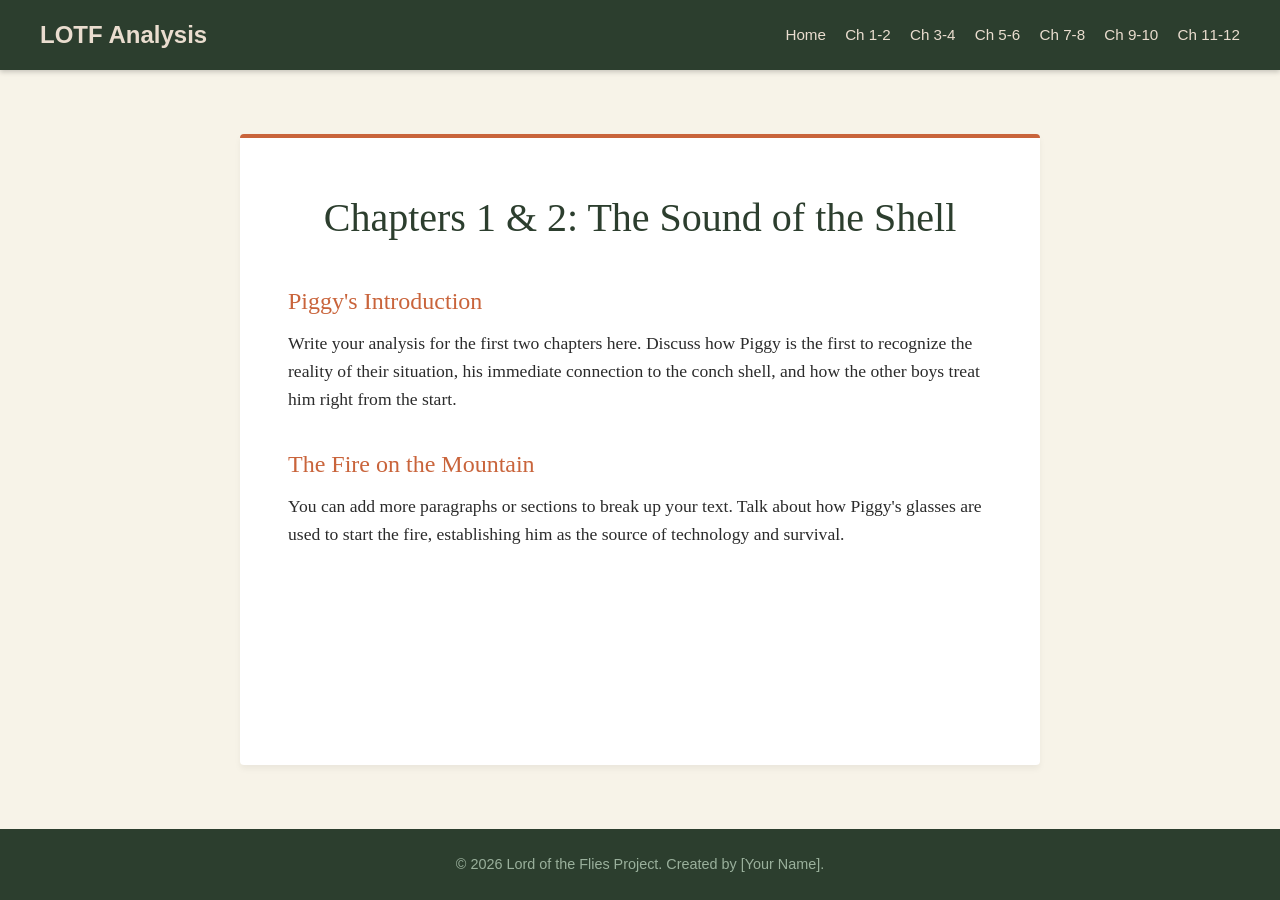
==== ch1.html @ 71837ae3 "added individual chapter pages" ====
<!DOCTYPE html>
<html lang="en">
<head>
    <meta charset="UTF-8">
    <meta name="viewport" content="width=device-width, initial-scale=1.0">
    <title>Chapters 1 & 2 - Piggy's Analysis</title>
    <link rel="stylesheet" href="style.css">
</head>
<body>
    <header>
        <nav>
            <div class="logo">LOTF Analysis</div>
            <ul class="nav-links">
                <li><a href="index.html">Home</a></li>
                <li><a href="ch1.html">Ch 1-2</a></li>
                <li><a href="ch3.html">Ch 3-4</a></li>
                <li><a href="ch5.html">Ch 5-6</a></li>
                <li><a href="ch7.html">Ch 7-8</a></li>
                <li><a href="ch9.html">Ch 9-10</a></li>
                <li><a href="ch11.html">Ch 11-12</a></li>
            </ul>
        </nav>
    </header>

    <main class="page-content">
        <div class="text-box">
            <h1>Chapters 1 & 2: The Sound of the Shell</h1>
            <h2>Piggy's Introduction</h2>
            <p>Write your analysis for the first two chapters here. Discuss how Piggy is the first to recognize the reality of their situation, his immediate connection to the conch shell, and how the other boys treat him right from the start.</p>
            
            <h2>The Fire on the Mountain</h2>
            <p>You can add more paragraphs or sections to break up your text. Talk about how Piggy's glasses are used to start the fire, establishing him as the source of technology and survival.</p>
        </div>
    </main>

    <footer>
        <p>&copy; 2026 Lord of the Flies Project. Created by [Your Name].</p>
    </footer>
</body>
</html>
---- style.css ----
/* General Reset and Base Styles */
* {
    margin: 0;
    padding: 0;
    box-sizing: border-box;
}

body {
    background-color: #f7f3e8; 
    color: #2b2b2b;
    font-family: 'Georgia', serif; 
    line-height: 1.6;
    display: flex;
    flex-direction: column;
    min-height: 100vh;
}

/* Navigation Bar */
header {
    background-color: #2c3e2e; /* Deep jungle green - stands out now! */
    padding: 1rem 2rem;
    box-shadow: 0 2px 5px rgba(0,0,0,0.2);
}

nav {
    display: flex;
    justify-content: space-between;
    align-items: center;
    max-width: 1200px;
    margin: 0 auto;
}

.logo {
    font-size: 1.5rem;
    font-weight: bold;
    color: #eaddcf; 
    font-family: 'Arial', sans-serif;
}

.nav-links {
    list-style: none;
    display: flex;
    gap: 1.2rem;
    font-family: 'Arial', sans-serif;
}

.nav-links a {
    color: #eaddcf;
    text-decoration: none;
    transition: color 0.3s;
    font-size: 0.95rem;
}

.nav-links a:hover {
    color: #c9643b; 
}

/* Hero Section (Homepage) */
.hero {
    text-align: center;
    padding: 6rem 2rem;
    background-color: #eaddcf; /* Sand color to separate it from the nav bar */
    color: #2c3e2e; /* Dark green text */
    border-bottom: 4px solid #c9643b;
}

.hero h1 {
    font-size: 3.5rem;
    margin-bottom: 1rem;
    font-weight: normal;
}

.hero p {
    font-size: 1.2rem;
    max-width: 600px;
    margin: 0 auto;
    font-style: italic;
}

.hero button {
    margin-top: 2.5rem;
    padding: 0.75rem 2rem;
    font-size: 1.2rem;
    background-color: #c9643b; 
    color: white;
    border: none;
    border-radius: 4px;
    cursor: pointer;
    font-family: 'Arial', sans-serif;
    transition: background-color 0.3s;
}

.hero button:hover {
    background-color: #a44d29;
}

/* Info Cards Section */
.info-section {
    display: flex;
    justify-content: center;
    flex-wrap: wrap;
    gap: 2rem;
    padding: 4rem 2rem;
    max-width: 1200px;
    margin: 0 auto;
}

.card {
    background-color: white;
    padding: 2.5rem 2rem;
    border-radius: 4px;
    box-shadow: 0 4px 6px rgba(0,0,0,0.05);
    flex: 1 1 300px;
    text-align: center;
    border-top: 4px solid #c9643b; 
}

.card h2 {
    color: #2c3e2e;
    margin-bottom: 1rem;
    font-weight: normal;
}

/* Subpage Content Styling (For your chapter pages) */
.page-content {
    flex-grow: 1;
    padding: 4rem 2rem;
    display: flex;
    justify-content: center;
}

.text-box {
    background-color: white;
    padding: 3rem;
    max-width: 800px;
    width: 100%;
    border-radius: 4px;
    box-shadow: 0 4px 6px rgba(0,0,0,0.05);
    border-top: 4px solid #c9643b;
}

.text-box h1 {
    color: #2c3e2e;
    font-size: 2.5rem;
    margin-bottom: 2rem;
    text-align: center;
    font-weight: normal;
}

.text-box h2 {
    color: #c9643b;
    font-size: 1.5rem;
    margin-top: 2rem;
    margin-bottom: 0.5rem;
    font-weight: normal;
}

.text-box p {
    margin-bottom: 1.5rem;
    font-size: 1.1rem;
}

/* Footer */
footer {
    text-align: center;
    padding: 1.5rem;
    background-color: #2c3e2e;
    color: #9ab09c;
    font-family: 'Arial', sans-serif;
    font-size: 0.9rem;
    margin-top: auto;
}
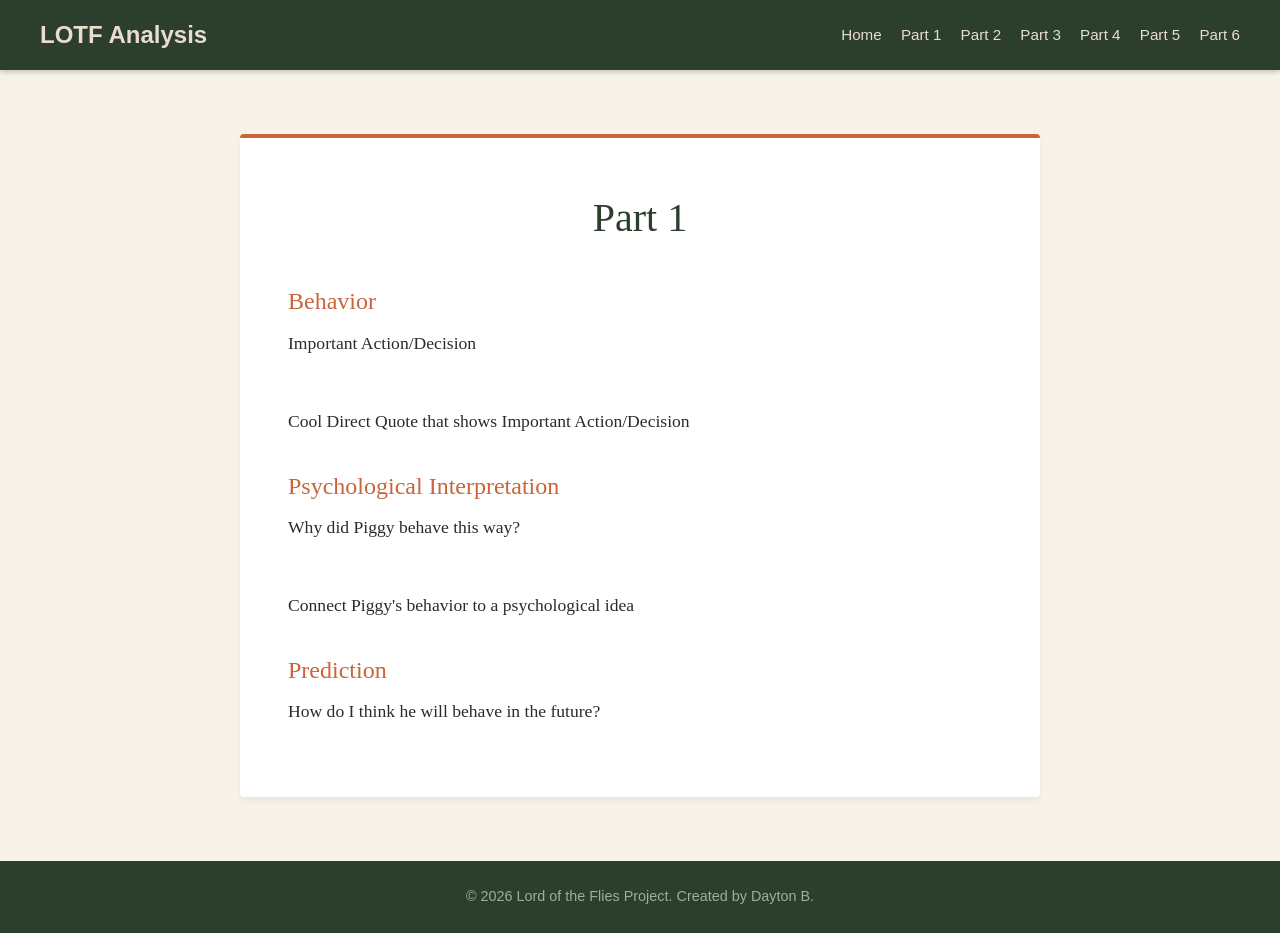
==== commit 062921aa: "changed stuff" ====
--- a/ch1.html
+++ b/ch1.html
@@ -3,7 +3,7 @@
 <head>
     <meta charset="UTF-8">
     <meta name="viewport" content="width=device-width, initial-scale=1.0">
-    <title>Chapters 1 & 2 - Piggy's Analysis</title>
+    <title>Piggy's Analysis</title>
     <link rel="stylesheet" href="style.css">
 </head>
 <body>
@@ -12,29 +12,40 @@
             <div class="logo">LOTF Analysis</div>
             <ul class="nav-links">
                 <li><a href="index.html">Home</a></li>
-                <li><a href="ch1.html">Ch 1-2</a></li>
-                <li><a href="ch3.html">Ch 3-4</a></li>
-                <li><a href="ch5.html">Ch 5-6</a></li>
-                <li><a href="ch7.html">Ch 7-8</a></li>
-                <li><a href="ch9.html">Ch 9-10</a></li>
-                <li><a href="ch11.html">Ch 11-12</a></li>
+                <li><a href="ch1.html">Part 1</a></li>
+                <li><a href="ch3.html">Part 2</a></li>
+                <li><a href="ch5.html">Part 3</a></li>
+                <li><a href="ch7.html">Part 4</a></li>
+                <li><a href="ch9.html">Part 5</a></li>
+                <li><a href="ch11.html">Part 6</a></li>
             </ul>
         </nav>
     </header>
 
     <main class="page-content">
         <div class="text-box">
-            <h1>Chapters 1 & 2: The Sound of the Shell</h1>
-            <h2>Piggy's Introduction</h2>
-            <p>Write your analysis for the first two chapters here. Discuss how Piggy is the first to recognize the reality of their situation, his immediate connection to the conch shell, and how the other boys treat him right from the start.</p>
+            <h1>Part 1</h1>
+            <h2>Behavior</h2>
+            <p>Important Action/Decision</p>
+
+            <br>
+
+            <p>Cool Direct Quote that shows Important Action/Decision</p>
             
-            <h2>The Fire on the Mountain</h2>
-            <p>You can add more paragraphs or sections to break up your text. Talk about how Piggy's glasses are used to start the fire, establishing him as the source of technology and survival.</p>
+            <h2>Psychological Interpretation</h2>
+            <p>Why did Piggy behave this way?</p>
+
+            <br>
+
+            <p>Connect Piggy's behavior to a psychological idea</p>
+
+            <h2>Prediction</h2>
+            <p>How do I think he will behave in the future?</p>
         </div>
     </main>
 
     <footer>
-        <p>&copy; 2026 Lord of the Flies Project. Created by [Your Name].</p>
+        <p>&copy; 2026 Lord of the Flies Project. Created by Dayton B.</p>
     </footer>
 </body>
 </html>
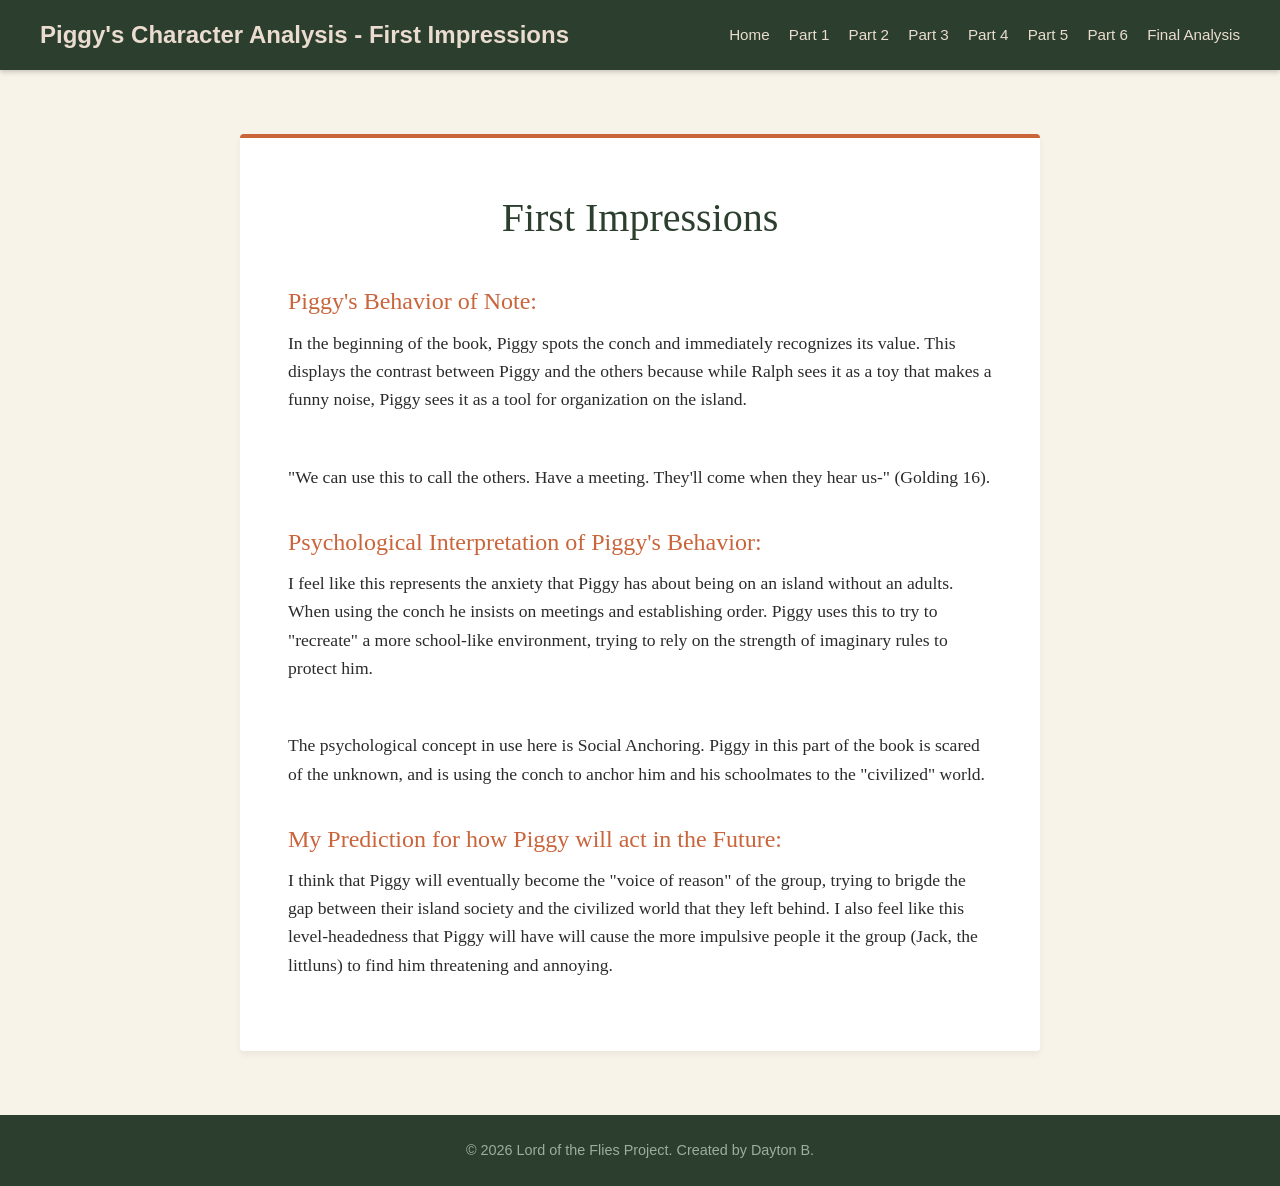
==== commit f4795d41: "finished project" ====
--- a/ch1.html
+++ b/ch1.html
@@ -3,13 +3,13 @@
 <head>
     <meta charset="UTF-8">
     <meta name="viewport" content="width=device-width, initial-scale=1.0">
-    <title>Piggy's Analysis</title>
+    <title>LOTF Case Files - First Impressions</title>
     <link rel="stylesheet" href="style.css">
 </head>
 <body>
     <header>
         <nav>
-            <div class="logo">LOTF Analysis</div>
+            <div class="logo">Piggy's Character Analysis - First Impressions</div>
             <ul class="nav-links">
                 <li><a href="index.html">Home</a></li>
                 <li><a href="ch1.html">Part 1</a></li>
@@ -18,29 +18,31 @@
                 <li><a href="ch7.html">Part 4</a></li>
                 <li><a href="ch9.html">Part 5</a></li>
                 <li><a href="ch11.html">Part 6</a></li>
+                <li><a href="end.html">Final Analysis</a></li>
             </ul>
         </nav>
     </header>
 
     <main class="page-content">
         <div class="text-box">
-            <h1>Part 1</h1>
-            <h2>Behavior</h2>
-            <p>Important Action/Decision</p>
+            <h1>First Impressions</h1>
+            <h2>Piggy's Behavior of Note:</h2>
+            <p>In the beginning of the book, Piggy spots the conch and immediately recognizes its value. This displays the contrast between Piggy and the others because while Ralph sees it as a toy that makes a funny noise, Piggy sees it as a tool for organization on the island.</p>
 
             <br>
 
-            <p>Cool Direct Quote that shows Important Action/Decision</p>
+            <p>"We can use this to call the others. Have a meeting. They'll come when they hear us-" (Golding 16). </p>
             
-            <h2>Psychological Interpretation</h2>
-            <p>Why did Piggy behave this way?</p>
+            <h2>Psychological Interpretation of Piggy's Behavior:</h2>
+            <p>I feel like this represents the anxiety that Piggy has about being on an island without an adults. When using the conch he insists on meetings and establishing order. Piggy uses this to try to "recreate" a more school-like environment, trying to rely on the strength of imaginary rules to protect him.</p>
 
             <br>
 
-            <p>Connect Piggy's behavior to a psychological idea</p>
+            <p>The psychological concept in use here is Social Anchoring. Piggy in this part of the book is scared of the unknown, and is using the conch to anchor him and his schoolmates to the "civilized" world.
+            </p>
 
-            <h2>Prediction</h2>
-            <p>How do I think he will behave in the future?</p>
+            <h2>My Prediction for how Piggy will act in the Future:</h2>
+            <p>I think that Piggy will eventually become the "voice of reason" of the group, trying to brigde the gap between their island society and the civilized world that they left behind. I also feel like this level-headedness that Piggy will have will cause the more impulsive people it the group (Jack, the littluns) to find him threatening and annoying.</p>
         </div>
     </main>
 
